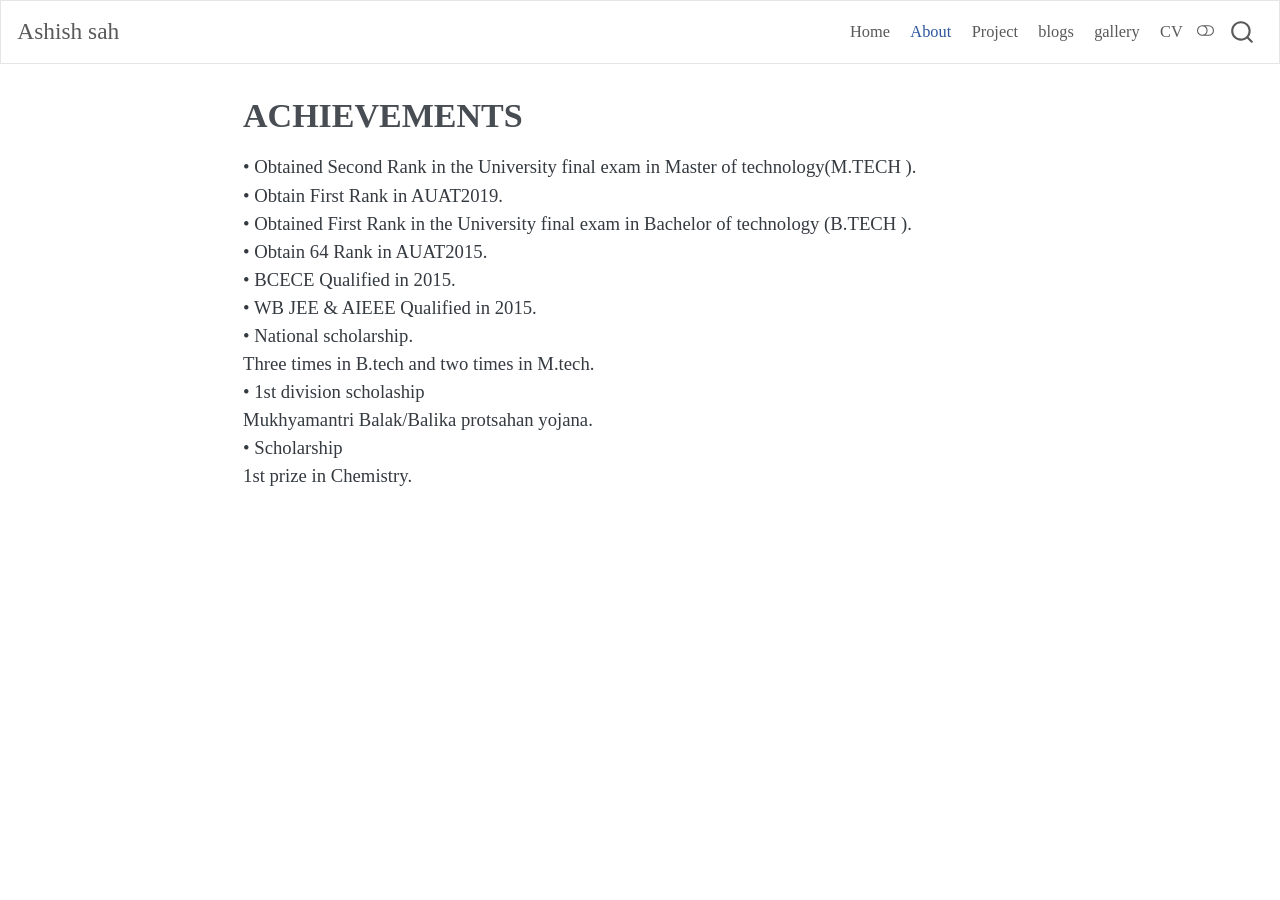
==== docs/about.html @ 662a86bf "1st commit" ====
<!DOCTYPE html>
<html xmlns="http://www.w3.org/1999/xhtml" lang="en" xml:lang="en"><head>

<meta charset="utf-8">
<meta name="generator" content="quarto-1.3.340">

<meta name="viewport" content="width=device-width, initial-scale=1.0, user-scalable=yes">


<title>Ashish sah - ACHIEVEMENTS</title>
<style>
code{white-space: pre-wrap;}
span.smallcaps{font-variant: small-caps;}
div.columns{display: flex; gap: min(4vw, 1.5em);}
div.column{flex: auto; overflow-x: auto;}
div.hanging-indent{margin-left: 1.5em; text-indent: -1.5em;}
ul.task-list{list-style: none;}
ul.task-list li input[type="checkbox"] {
  width: 0.8em;
  margin: 0 0.8em 0.2em -1em; /* quarto-specific, see https://github.com/quarto-dev/quarto-cli/issues/4556 */ 
  vertical-align: middle;
}
</style>


<script src="site_libs/quarto-nav/quarto-nav.js"></script>
<script src="site_libs/quarto-nav/headroom.min.js"></script>
<script src="site_libs/clipboard/clipboard.min.js"></script>
<script src="site_libs/quarto-search/autocomplete.umd.js"></script>
<script src="site_libs/quarto-search/fuse.min.js"></script>
<script src="site_libs/quarto-search/quarto-search.js"></script>
<meta name="quarto:offset" content="./">
<script src="site_libs/quarto-html/quarto.js"></script>
<script src="site_libs/quarto-html/popper.min.js"></script>
<script src="site_libs/quarto-html/tippy.umd.min.js"></script>
<script src="site_libs/quarto-html/anchor.min.js"></script>
<link href="site_libs/quarto-html/tippy.css" rel="stylesheet">
<link href="site_libs/quarto-html/quarto-syntax-highlighting.css" rel="stylesheet" class="quarto-color-scheme" id="quarto-text-highlighting-styles">
<link href="site_libs/quarto-html/quarto-syntax-highlighting-dark.css" rel="prefetch" class="quarto-color-scheme quarto-color-alternate" id="quarto-text-highlighting-styles">
<script src="site_libs/bootstrap/bootstrap.min.js"></script>
<link href="site_libs/bootstrap/bootstrap-icons.css" rel="stylesheet">
<link href="site_libs/bootstrap/bootstrap.min.css" rel="stylesheet" class="quarto-color-scheme" id="quarto-bootstrap" data-mode="light">
<link href="site_libs/bootstrap/bootstrap-dark.min.css" rel="prefetch" class="quarto-color-scheme quarto-color-alternate" id="quarto-bootstrap" data-mode="dark">
<script id="quarto-search-options" type="application/json">{
  "location": "navbar",
  "copy-button": false,
  "collapse-after": 3,
  "panel-placement": "end",
  "type": "overlay",
  "limit": 20,
  "language": {
    "search-no-results-text": "No results",
    "search-matching-documents-text": "matching documents",
    "search-copy-link-title": "Copy link to search",
    "search-hide-matches-text": "Hide additional matches",
    "search-more-match-text": "more match in this document",
    "search-more-matches-text": "more matches in this document",
    "search-clear-button-title": "Clear",
    "search-detached-cancel-button-title": "Cancel",
    "search-submit-button-title": "Submit"
  }
}</script>


</head>

<body class="nav-fixed fullcontent">

<div id="quarto-search-results"></div>
  <header id="quarto-header" class="headroom fixed-top">
    <nav class="navbar navbar-expand-lg navbar-dark ">
      <div class="navbar-container container-fluid">
      <div class="navbar-brand-container">
    <a class="navbar-brand" href="./index.html">
    <span class="navbar-title">Ashish sah</span>
    </a>
  </div>
            <div id="quarto-search" class="" title="Search"></div>
          <button class="navbar-toggler" type="button" data-bs-toggle="collapse" data-bs-target="#navbarCollapse" aria-controls="navbarCollapse" aria-expanded="false" aria-label="Toggle navigation" onclick="if (window.quartoToggleHeadroom) { window.quartoToggleHeadroom(); }">
  <span class="navbar-toggler-icon"></span>
</button>
          <div class="collapse navbar-collapse" id="navbarCollapse">
            <ul class="navbar-nav navbar-nav-scroll ms-auto">
  <li class="nav-item">
    <a class="nav-link" href="./index.html" rel="" target="">
 <span class="menu-text">Home</span></a>
  </li>  
  <li class="nav-item">
    <a class="nav-link active" href="./about.html" rel="" target="" aria-current="page">
 <span class="menu-text">About</span></a>
  </li>  
  <li class="nav-item">
    <a class="nav-link" href="./Project.html" rel="" target="">
 <span class="menu-text">Project</span></a>
  </li>  
  <li class="nav-item">
    <a class="nav-link" href="./blogs.html" rel="" target="">
 <span class="menu-text">blogs</span></a>
  </li>  
  <li class="nav-item">
    <a class="nav-link" href="./gallery.html" rel="" target="">
 <span class="menu-text">gallery</span></a>
  </li>  
  <li class="nav-item">
    <a class="nav-link" href="./files/CV.pdf" rel="" target="">
 <span class="menu-text">CV</span></a>
  </li>  
</ul>
            <div class="quarto-navbar-tools">
  <a href="" class="quarto-color-scheme-toggle quarto-navigation-tool  px-1" onclick="window.quartoToggleColorScheme(); return false;" title="Toggle dark mode"><i class="bi"></i></a>
</div>
          </div> <!-- /navcollapse -->
      </div> <!-- /container-fluid -->
    </nav>
</header>
<!-- content -->
<div id="quarto-content" class="quarto-container page-columns page-rows-contents page-layout-article page-navbar">
<!-- sidebar -->
<!-- margin-sidebar -->
    
<!-- main -->
<main class="content" id="quarto-document-content">

<header id="title-block-header" class="quarto-title-block default">
<div class="quarto-title">
<h1 class="title">ACHIEVEMENTS</h1>
</div>



<div class="quarto-title-meta">

    
  
    
  </div>
  

</header>

<p>• Obtained Second Rank in the University final exam in Master of technology(M.TECH ).<br>
• Obtain First Rank in AUAT2019.<br>
• Obtained First Rank in the University final exam in Bachelor of technology (B.TECH ).<br>
• Obtain 64 Rank in AUAT2015.<br>
• BCECE Qualified in 2015.<br>
• WB JEE &amp; AIEEE Qualified in 2015.<br>
• National scholarship.<br>
Three times in B.tech and two times in M.tech.<br>
• 1st division scholaship<br>
Mukhyamantri Balak/Balika protsahan yojana.<br>
• Scholarship<br>
1st prize in Chemistry.</p>



</main> <!-- /main -->
<script id="quarto-html-after-body" type="application/javascript">
window.document.addEventListener("DOMContentLoaded", function (event) {
  const toggleBodyColorMode = (bsSheetEl) => {
    const mode = bsSheetEl.getAttribute("data-mode");
    const bodyEl = window.document.querySelector("body");
    if (mode === "dark") {
      bodyEl.classList.add("quarto-dark");
      bodyEl.classList.remove("quarto-light");
    } else {
      bodyEl.classList.add("quarto-light");
      bodyEl.classList.remove("quarto-dark");
    }
  }
  const toggleBodyColorPrimary = () => {
    const bsSheetEl = window.document.querySelector("link#quarto-bootstrap");
    if (bsSheetEl) {
      toggleBodyColorMode(bsSheetEl);
    }
  }
  toggleBodyColorPrimary();  
  const disableStylesheet = (stylesheets) => {
    for (let i=0; i < stylesheets.length; i++) {
      const stylesheet = stylesheets[i];
      stylesheet.rel = 'prefetch';
    }
  }
  const enableStylesheet = (stylesheets) => {
    for (let i=0; i < stylesheets.length; i++) {
      const stylesheet = stylesheets[i];
      stylesheet.rel = 'stylesheet';
    }
  }
  const manageTransitions = (selector, allowTransitions) => {
    const els = window.document.querySelectorAll(selector);
    for (let i=0; i < els.length; i++) {
      const el = els[i];
      if (allowTransitions) {
        el.classList.remove('notransition');
      } else {
        el.classList.add('notransition');
      }
    }
  }
  const toggleColorMode = (alternate) => {
    // Switch the stylesheets
    const alternateStylesheets = window.document.querySelectorAll('link.quarto-color-scheme.quarto-color-alternate');
    manageTransitions('#quarto-margin-sidebar .nav-link', false);
    if (alternate) {
      enableStylesheet(alternateStylesheets);
      for (const sheetNode of alternateStylesheets) {
        if (sheetNode.id === "quarto-bootstrap") {
          toggleBodyColorMode(sheetNode);
        }
      }
    } else {
      disableStylesheet(alternateStylesheets);
      toggleBodyColorPrimary();
    }
    manageTransitions('#quarto-margin-sidebar .nav-link', true);
    // Switch the toggles
    const toggles = window.document.querySelectorAll('.quarto-color-scheme-toggle');
    for (let i=0; i < toggles.length; i++) {
      const toggle = toggles[i];
      if (toggle) {
        if (alternate) {
          toggle.classList.add("alternate");     
        } else {
          toggle.classList.remove("alternate");
        }
      }
    }
    // Hack to workaround the fact that safari doesn't
    // properly recolor the scrollbar when toggling (#1455)
    if (navigator.userAgent.indexOf('Safari') > 0 && navigator.userAgent.indexOf('Chrome') == -1) {
      manageTransitions("body", false);
      window.scrollTo(0, 1);
      setTimeout(() => {
        window.scrollTo(0, 0);
        manageTransitions("body", true);
      }, 40);  
    }
  }
  const isFileUrl = () => { 
    return window.location.protocol === 'file:';
  }
  const hasAlternateSentinel = () => {  
    let styleSentinel = getColorSchemeSentinel();
    if (styleSentinel !== null) {
      return styleSentinel === "alternate";
    } else {
      return false;
    }
  }
  const setStyleSentinel = (alternate) => {
    const value = alternate ? "alternate" : "default";
    if (!isFileUrl()) {
      window.localStorage.setItem("quarto-color-scheme", value);
    } else {
      localAlternateSentinel = value;
    }
  }
  const getColorSchemeSentinel = () => {
    if (!isFileUrl()) {
      const storageValue = window.localStorage.getItem("quarto-color-scheme");
      return storageValue != null ? storageValue : localAlternateSentinel;
    } else {
      return localAlternateSentinel;
    }
  }
  let localAlternateSentinel = 'default';
  // Dark / light mode switch
  window.quartoToggleColorScheme = () => {
    // Read the current dark / light value 
    let toAlternate = !hasAlternateSentinel();
    toggleColorMode(toAlternate);
    setStyleSentinel(toAlternate);
  };
  // Ensure there is a toggle, if there isn't float one in the top right
  if (window.document.querySelector('.quarto-color-scheme-toggle') === null) {
    const a = window.document.createElement('a');
    a.classList.add('top-right');
    a.classList.add('quarto-color-scheme-toggle');
    a.href = "";
    a.onclick = function() { try { window.quartoToggleColorScheme(); } catch {} return false; };
    const i = window.document.createElement("i");
    i.classList.add('bi');
    a.appendChild(i);
    window.document.body.appendChild(a);
  }
  // Switch to dark mode if need be
  if (hasAlternateSentinel()) {
    toggleColorMode(true);
  } else {
    toggleColorMode(false);
  }
  const icon = "";
  const anchorJS = new window.AnchorJS();
  anchorJS.options = {
    placement: 'right',
    icon: icon
  };
  anchorJS.add('.anchored');
  const isCodeAnnotation = (el) => {
    for (const clz of el.classList) {
      if (clz.startsWith('code-annotation-')) {                     
        return true;
      }
    }
    return false;
  }
  const clipboard = new window.ClipboardJS('.code-copy-button', {
    text: function(trigger) {
      const codeEl = trigger.previousElementSibling.cloneNode(true);
      for (const childEl of codeEl.children) {
        if (isCodeAnnotation(childEl)) {
          childEl.remove();
        }
      }
      return codeEl.innerText;
    }
  });
  clipboard.on('success', function(e) {
    // button target
    const button = e.trigger;
    // don't keep focus
    button.blur();
    // flash "checked"
    button.classList.add('code-copy-button-checked');
    var currentTitle = button.getAttribute("title");
    button.setAttribute("title", "Copied!");
    let tooltip;
    if (window.bootstrap) {
      button.setAttribute("data-bs-toggle", "tooltip");
      button.setAttribute("data-bs-placement", "left");
      button.setAttribute("data-bs-title", "Copied!");
      tooltip = new bootstrap.Tooltip(button, 
        { trigger: "manual", 
          customClass: "code-copy-button-tooltip",
          offset: [0, -8]});
      tooltip.show();    
    }
    setTimeout(function() {
      if (tooltip) {
        tooltip.hide();
        button.removeAttribute("data-bs-title");
        button.removeAttribute("data-bs-toggle");
        button.removeAttribute("data-bs-placement");
      }
      button.setAttribute("title", currentTitle);
      button.classList.remove('code-copy-button-checked');
    }, 1000);
    // clear code selection
    e.clearSelection();
  });
  function tippyHover(el, contentFn) {
    const config = {
      allowHTML: true,
      content: contentFn,
      maxWidth: 500,
      delay: 100,
      arrow: false,
      appendTo: function(el) {
          return el.parentElement;
      },
      interactive: true,
      interactiveBorder: 10,
      theme: 'quarto',
      placement: 'bottom-start'
    };
    window.tippy(el, config); 
  }
  const noterefs = window.document.querySelectorAll('a[role="doc-noteref"]');
  for (var i=0; i<noterefs.length; i++) {
    const ref = noterefs[i];
    tippyHover(ref, function() {
      // use id or data attribute instead here
      let href = ref.getAttribute('data-footnote-href') || ref.getAttribute('href');
      try { href = new URL(href).hash; } catch {}
      const id = href.replace(/^#\/?/, "");
      const note = window.document.getElementById(id);
      return note.innerHTML;
    });
  }
      let selectedAnnoteEl;
      const selectorForAnnotation = ( cell, annotation) => {
        let cellAttr = 'data-code-cell="' + cell + '"';
        let lineAttr = 'data-code-annotation="' +  annotation + '"';
        const selector = 'span[' + cellAttr + '][' + lineAttr + ']';
        return selector;
      }
      const selectCodeLines = (annoteEl) => {
        const doc = window.document;
        const targetCell = annoteEl.getAttribute("data-target-cell");
        const targetAnnotation = annoteEl.getAttribute("data-target-annotation");
        const annoteSpan = window.document.querySelector(selectorForAnnotation(targetCell, targetAnnotation));
        const lines = annoteSpan.getAttribute("data-code-lines").split(",");
        const lineIds = lines.map((line) => {
          return targetCell + "-" + line;
        })
        let top = null;
        let height = null;
        let parent = null;
        if (lineIds.length > 0) {
            //compute the position of the single el (top and bottom and make a div)
            const el = window.document.getElementById(lineIds[0]);
            top = el.offsetTop;
            height = el.offsetHeight;
            parent = el.parentElement.parentElement;
          if (lineIds.length > 1) {
            const lastEl = window.document.getElementById(lineIds[lineIds.length - 1]);
            const bottom = lastEl.offsetTop + lastEl.offsetHeight;
            height = bottom - top;
          }
          if (top !== null && height !== null && parent !== null) {
            // cook up a div (if necessary) and position it 
            let div = window.document.getElementById("code-annotation-line-highlight");
            if (div === null) {
              div = window.document.createElement("div");
              div.setAttribute("id", "code-annotation-line-highlight");
              div.style.position = 'absolute';
              parent.appendChild(div);
            }
            div.style.top = top - 2 + "px";
            div.style.height = height + 4 + "px";
            let gutterDiv = window.document.getElementById("code-annotation-line-highlight-gutter");
            if (gutterDiv === null) {
              gutterDiv = window.document.createElement("div");
              gutterDiv.setAttribute("id", "code-annotation-line-highlight-gutter");
              gutterDiv.style.position = 'absolute';
              const codeCell = window.document.getElementById(targetCell);
              const gutter = codeCell.querySelector('.code-annotation-gutter');
              gutter.appendChild(gutterDiv);
            }
            gutterDiv.style.top = top - 2 + "px";
            gutterDiv.style.height = height + 4 + "px";
          }
          selectedAnnoteEl = annoteEl;
        }
      };
      const unselectCodeLines = () => {
        const elementsIds = ["code-annotation-line-highlight", "code-annotation-line-highlight-gutter"];
        elementsIds.forEach((elId) => {
          const div = window.document.getElementById(elId);
          if (div) {
            div.remove();
          }
        });
        selectedAnnoteEl = undefined;
      };
      // Attach click handler to the DT
      const annoteDls = window.document.querySelectorAll('dt[data-target-cell]');
      for (const annoteDlNode of annoteDls) {
        annoteDlNode.addEventListener('click', (event) => {
          const clickedEl = event.target;
          if (clickedEl !== selectedAnnoteEl) {
            unselectCodeLines();
            const activeEl = window.document.querySelector('dt[data-target-cell].code-annotation-active');
            if (activeEl) {
              activeEl.classList.remove('code-annotation-active');
            }
            selectCodeLines(clickedEl);
            clickedEl.classList.add('code-annotation-active');
          } else {
            // Unselect the line
            unselectCodeLines();
            clickedEl.classList.remove('code-annotation-active');
          }
        });
      }
  const findCites = (el) => {
    const parentEl = el.parentElement;
    if (parentEl) {
      const cites = parentEl.dataset.cites;
      if (cites) {
        return {
          el,
          cites: cites.split(' ')
        };
      } else {
        return findCites(el.parentElement)
      }
    } else {
      return undefined;
    }
  };
  var bibliorefs = window.document.querySelectorAll('a[role="doc-biblioref"]');
  for (var i=0; i<bibliorefs.length; i++) {
    const ref = bibliorefs[i];
    const citeInfo = findCites(ref);
    if (citeInfo) {
      tippyHover(citeInfo.el, function() {
        var popup = window.document.createElement('div');
        citeInfo.cites.forEach(function(cite) {
          var citeDiv = window.document.createElement('div');
          citeDiv.classList.add('hanging-indent');
          citeDiv.classList.add('csl-entry');
          var biblioDiv = window.document.getElementById('ref-' + cite);
          if (biblioDiv) {
            citeDiv.innerHTML = biblioDiv.innerHTML;
          }
          popup.appendChild(citeDiv);
        });
        return popup.innerHTML;
      });
    }
  }
});
</script>
</div> <!-- /content -->



</body></html>
---- docs/site_libs/quarto-html/tippy.css ----
.tippy-box[data-animation=fade][data-state=hidden]{opacity:0}[data-tippy-root]{max-width:calc(100vw - 10px)}.tippy-box{position:relative;background-color:#333;color:#fff;border-radius:4px;font-size:14px;line-height:1.4;white-space:normal;outline:0;transition-property:transform,visibility,opacity}.tippy-box[data-placement^=top]>.tippy-arrow{bottom:0}.tippy-box[data-placement^=top]>.tippy-arrow:before{bottom:-7px;left:0;border-width:8px 8px 0;border-top-color:initial;transform-origin:center top}.tippy-box[data-placement^=bottom]>.tippy-arrow{top:0}.tippy-box[data-placement^=bottom]>.tippy-arrow:before{top:-7px;left:0;border-width:0 8px 8px;border-bottom-color:initial;transform-origin:center bottom}.tippy-box[data-placement^=left]>.tippy-arrow{right:0}.tippy-box[data-placement^=left]>.tippy-arrow:before{border-width:8px 0 8px 8px;border-left-color:initial;right:-7px;transform-origin:center left}.tippy-box[data-placement^=right]>.tippy-arrow{left:0}.tippy-box[data-placement^=right]>.tippy-arrow:before{left:-7px;border-width:8px 8px 8px 0;border-right-color:initial;transform-origin:center right}.tippy-box[data-inertia][data-state=visible]{transition-timing-function:cubic-bezier(.54,1.5,.38,1.11)}.tippy-arrow{width:16px;height:16px;color:#333}.tippy-arrow:before{content:"";position:absolute;border-color:transparent;border-style:solid}.tippy-content{position:relative;padding:5px 9px;z-index:1}
---- docs/site_libs/quarto-html/quarto-syntax-highlighting.css ----
/* quarto syntax highlight colors */
:root {
  --quarto-hl-ot-color: #ffa07a;
  --quarto-hl-at-color: #ffd700;
  --quarto-hl-ss-color: #abe338;
  --quarto-hl-an-color: #d4d0ab;
  --quarto-hl-fu-color: #ffd700;
  --quarto-hl-st-color: #abe338;
  --quarto-hl-cf-color: #ffa07a;
  --quarto-hl-op-color: #00e0e0;
  --quarto-hl-er-color: #dcc6e0;
  --quarto-hl-bn-color: #dcc6e0;
  --quarto-hl-al-color: #dcc6e0;
  --quarto-hl-va-color: #f5ab35;
  --quarto-hl-bu-color: #f5ab35;
  --quarto-hl-ex-color: #ffd700;
  --quarto-hl-pp-color: #dcc6e0;
  --quarto-hl-in-color: #d4d0ab;
  --quarto-hl-vs-color: #abe338;
  --quarto-hl-wa-color: #d4d0ab;
  --quarto-hl-do-color: #d4d0ab;
  --quarto-hl-im-color: #f8f8f2;
  --quarto-hl-ch-color: #abe338;
  --quarto-hl-dt-color: #dcc6e0;
  --quarto-hl-fl-color: #f5ab35;
  --quarto-hl-co-color: #d4d0ab;
  --quarto-hl-cv-color: #d4d0ab;
  --quarto-hl-cn-color: #ffa07a;
  --quarto-hl-sc-color: #00e0e0;
  --quarto-hl-dv-color: #dcc6e0;
  --quarto-hl-kw-color: #ffa07a;
}

/* other quarto variables */
:root {
  --quarto-font-monospace: SFMono-Regular, Menlo, Monaco, Consolas, "Liberation Mono", "Courier New", monospace;
}

pre > code.sourceCode > span {
  color: #f8f8f2;
}

code span {
  color: #f8f8f2;
}

code.sourceCode > span {
  color: #f8f8f2;
}

div.sourceCode,
div.sourceCode pre.sourceCode {
  color: #f8f8f2;
}

code span.ot {
  color: #ffa07a;
  font-style: inherit;
}

code span.at {
  color: #ffd700;
  font-style: inherit;
}

code span.ss {
  color: #abe338;
  font-style: inherit;
}

code span.an {
  color: #d4d0ab;
  font-style: inherit;
}

code span.fu {
  color: #ffd700;
  font-style: inherit;
}

code span.st {
  color: #abe338;
  font-style: inherit;
}

code span.cf {
  color: #ffa07a;
  font-style: inherit;
}

code span.op {
  color: #00e0e0;
  font-style: inherit;
}

code span.er {
  color: #dcc6e0;
  font-style: inherit;
}

code span.bn {
  color: #dcc6e0;
  font-style: inherit;
}

code span.al {
  color: #dcc6e0;
  font-style: inherit;
}

code span.va {
  color: #f5ab35;
  font-style: inherit;
}

code span.bu {
  color: #f5ab35;
  font-style: inherit;
}

code span.ex {
  color: #ffd700;
  font-style: inherit;
}

code span.pp {
  color: #dcc6e0;
  font-style: inherit;
}

code span.in {
  color: #d4d0ab;
  font-style: inherit;
}

code span.vs {
  color: #abe338;
  font-style: inherit;
}

code span.wa {
  color: #d4d0ab;
  font-style: italic;
}

code span.do {
  color: #d4d0ab;
  font-style: italic;
}

code span.im {
  color: #f8f8f2;
  font-style: inherit;
}

code span.ch {
  color: #abe338;
  font-style: inherit;
}

code span.dt {
  color: #dcc6e0;
  font-style: inherit;
}

code span.fl {
  color: #f5ab35;
  font-style: inherit;
}

code span.co {
  color: #d4d0ab;
  font-style: inherit;
}

code span.cv {
  color: #d4d0ab;
  font-style: italic;
}

code span.cn {
  color: #ffa07a;
  font-style: inherit;
}

code span.sc {
  color: #00e0e0;
  font-style: inherit;
}

code span.dv {
  color: #dcc6e0;
  font-style: inherit;
}

code span.kw {
  color: #ffa07a;
  font-style: inherit;
}

.prevent-inlining {
  content: "</";
}

/*# sourceMappingURL=debc5d5d77c3f9108843748ff7464032.css.map */
---- docs/site_libs/quarto-html/quarto-syntax-highlighting-dark.css ----
/* quarto syntax highlight colors */
:root {
  --quarto-hl-ot-color: #ffa07a;
  --quarto-hl-at-color: #ffd700;
  --quarto-hl-ss-color: #abe338;
  --quarto-hl-an-color: #d4d0ab;
  --quarto-hl-fu-color: #ffd700;
  --quarto-hl-st-color: #abe338;
  --quarto-hl-cf-color: #ffa07a;
  --quarto-hl-op-color: #00e0e0;
  --quarto-hl-er-color: #dcc6e0;
  --quarto-hl-bn-color: #dcc6e0;
  --quarto-hl-al-color: #dcc6e0;
  --quarto-hl-va-color: #f5ab35;
  --quarto-hl-bu-color: #f5ab35;
  --quarto-hl-ex-color: #ffd700;
  --quarto-hl-pp-color: #dcc6e0;
  --quarto-hl-in-color: #d4d0ab;
  --quarto-hl-vs-color: #abe338;
  --quarto-hl-wa-color: #d4d0ab;
  --quarto-hl-do-color: #d4d0ab;
  --quarto-hl-im-color: #f8f8f2;
  --quarto-hl-ch-color: #abe338;
  --quarto-hl-dt-color: #dcc6e0;
  --quarto-hl-fl-color: #f5ab35;
  --quarto-hl-co-color: #d4d0ab;
  --quarto-hl-cv-color: #d4d0ab;
  --quarto-hl-cn-color: #ffa07a;
  --quarto-hl-sc-color: #00e0e0;
  --quarto-hl-dv-color: #dcc6e0;
  --quarto-hl-kw-color: #ffa07a;
}

/* other quarto variables */
:root {
  --quarto-font-monospace: SFMono-Regular, Menlo, Monaco, Consolas, "Liberation Mono", "Courier New", monospace;
}

pre > code.sourceCode > span {
  color: #f8f8f2;
}

code span {
  color: #f8f8f2;
}

code.sourceCode > span {
  color: #f8f8f2;
}

div.sourceCode,
div.sourceCode pre.sourceCode {
  color: #f8f8f2;
}

code span.ot {
  color: #ffa07a;
  font-style: inherit;
}

code span.at {
  color: #ffd700;
  font-style: inherit;
}

code span.ss {
  color: #abe338;
  font-style: inherit;
}

code span.an {
  color: #d4d0ab;
  font-style: inherit;
}

code span.fu {
  color: #ffd700;
  font-style: inherit;
}

code span.st {
  color: #abe338;
  font-style: inherit;
}

code span.cf {
  color: #ffa07a;
  font-style: inherit;
}

code span.op {
  color: #00e0e0;
  font-style: inherit;
}

code span.er {
  color: #dcc6e0;
  font-style: inherit;
}

code span.bn {
  color: #dcc6e0;
  font-style: inherit;
}

code span.al {
  color: #dcc6e0;
  font-style: inherit;
}

code span.va {
  color: #f5ab35;
  font-style: inherit;
}

code span.bu {
  color: #f5ab35;
  font-style: inherit;
}

code span.ex {
  color: #ffd700;
  font-style: inherit;
}

code span.pp {
  color: #dcc6e0;
  font-style: inherit;
}

code span.in {
  color: #d4d0ab;
  font-style: inherit;
}

code span.vs {
  color: #abe338;
  font-style: inherit;
}

code span.wa {
  color: #d4d0ab;
  font-style: italic;
}

code span.do {
  color: #d4d0ab;
  font-style: italic;
}

code span.im {
  color: #f8f8f2;
  font-style: inherit;
}

code span.ch {
  color: #abe338;
  font-style: inherit;
}

code span.dt {
  color: #dcc6e0;
  font-style: inherit;
}

code span.fl {
  color: #f5ab35;
  font-style: inherit;
}

code span.co {
  color: #d4d0ab;
  font-style: inherit;
}

code span.cv {
  color: #d4d0ab;
  font-style: italic;
}

code span.cn {
  color: #ffa07a;
  font-style: inherit;
}

code span.sc {
  color: #00e0e0;
  font-style: inherit;
}

code span.dv {
  color: #dcc6e0;
  font-style: inherit;
}

code span.kw {
  color: #ffa07a;
  font-style: inherit;
}

.prevent-inlining {
  content: "</";
}

/*# sourceMappingURL=935a306eefa94366c21e1a970dddb765.css.map */
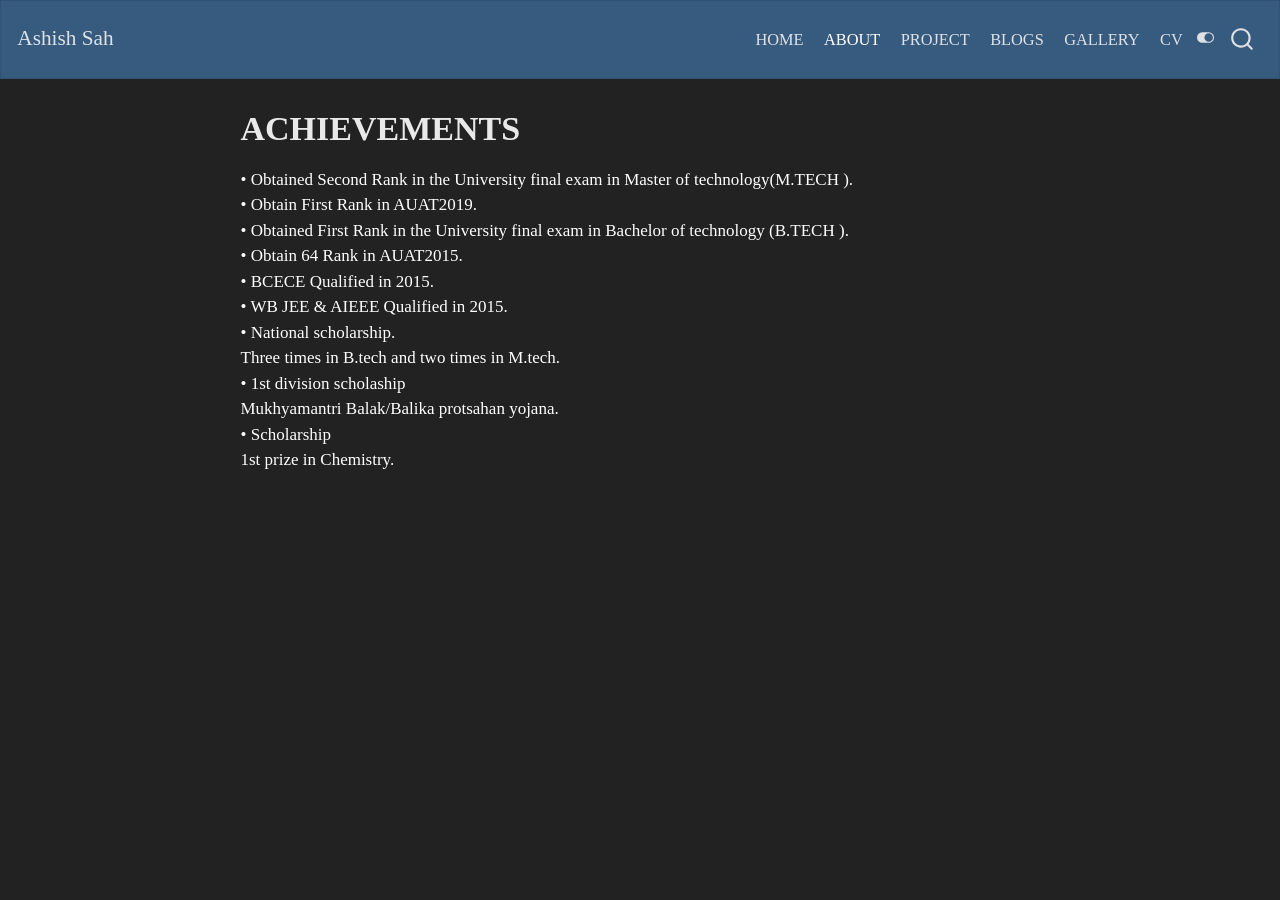
==== commit 9219b029: "updated cv" ====
--- a/docs/about.html
+++ b/docs/about.html
@@ -7,7 +7,7 @@
 <meta name="viewport" content="width=device-width, initial-scale=1.0, user-scalable=yes">
 
 
-<title>Ashish sah - ACHIEVEMENTS</title>
+<title>Ashish Sah - ACHIEVEMENTS</title>
 <style>
 code{white-space: pre-wrap;}
 span.smallcaps{font-variant: small-caps;}
@@ -36,11 +36,11 @@
 <script src="site_libs/quarto-html/anchor.min.js"></script>
 <link href="site_libs/quarto-html/tippy.css" rel="stylesheet">
 <link href="site_libs/quarto-html/quarto-syntax-highlighting.css" rel="stylesheet" class="quarto-color-scheme" id="quarto-text-highlighting-styles">
-<link href="site_libs/quarto-html/quarto-syntax-highlighting-dark.css" rel="prefetch" class="quarto-color-scheme quarto-color-alternate" id="quarto-text-highlighting-styles">
+<link href="site_libs/quarto-html/quarto-syntax-highlighting-dark.css" rel="stylesheet" class="quarto-color-scheme quarto-color-alternate" id="quarto-text-highlighting-styles">
 <script src="site_libs/bootstrap/bootstrap.min.js"></script>
 <link href="site_libs/bootstrap/bootstrap-icons.css" rel="stylesheet">
 <link href="site_libs/bootstrap/bootstrap.min.css" rel="stylesheet" class="quarto-color-scheme" id="quarto-bootstrap" data-mode="light">
-<link href="site_libs/bootstrap/bootstrap-dark.min.css" rel="prefetch" class="quarto-color-scheme quarto-color-alternate" id="quarto-bootstrap" data-mode="dark">
+<link href="site_libs/bootstrap/bootstrap-dark.min.css" rel="stylesheet" class="quarto-color-scheme quarto-color-alternate" id="quarto-bootstrap" data-mode="dark">
 <script id="quarto-search-options" type="application/json">{
   "location": "navbar",
   "copy-button": false,
@@ -72,7 +72,7 @@
       <div class="navbar-container container-fluid">
       <div class="navbar-brand-container">
     <a class="navbar-brand" href="./index.html">
-    <span class="navbar-title">Ashish sah</span>
+    <span class="navbar-title">Ashish Sah</span>
     </a>
   </div>
             <div id="quarto-search" class="" title="Search"></div>
@@ -83,23 +83,23 @@
             <ul class="navbar-nav navbar-nav-scroll ms-auto">
   <li class="nav-item">
     <a class="nav-link" href="./index.html" rel="" target="">
- <span class="menu-text">Home</span></a>
+ <span class="menu-text">HOME</span></a>
   </li>  
   <li class="nav-item">
     <a class="nav-link active" href="./about.html" rel="" target="" aria-current="page">
- <span class="menu-text">About</span></a>
+ <span class="menu-text">ABOUT</span></a>
   </li>  
   <li class="nav-item">
     <a class="nav-link" href="./Project.html" rel="" target="">
- <span class="menu-text">Project</span></a>
+ <span class="menu-text">PROJECT</span></a>
   </li>  
   <li class="nav-item">
     <a class="nav-link" href="./blogs.html" rel="" target="">
- <span class="menu-text">blogs</span></a>
+ <span class="menu-text">BLOGS</span></a>
   </li>  
   <li class="nav-item">
     <a class="nav-link" href="./gallery.html" rel="" target="">
- <span class="menu-text">gallery</span></a>
+ <span class="menu-text">GALLERY</span></a>
   </li>  
   <li class="nav-item">
     <a class="nav-link" href="./files/CV.pdf" rel="" target="">
@@ -263,7 +263,7 @@
       return localAlternateSentinel;
     }
   }
-  let localAlternateSentinel = 'default';
+  let localAlternateSentinel = 'alternate';
   // Dark / light mode switch
   window.quartoToggleColorScheme = () => {
     // Read the current dark / light value 
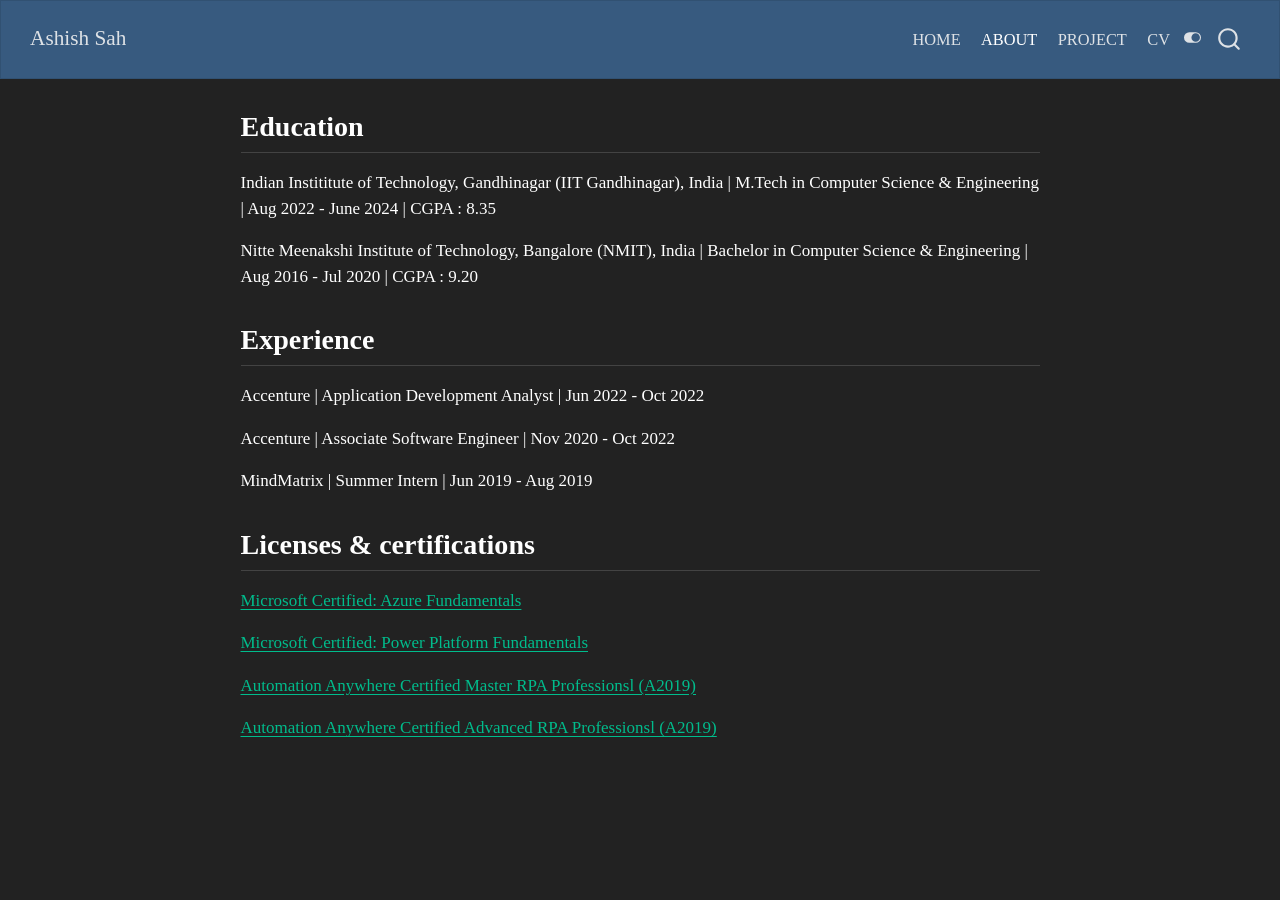
==== commit 91ebbd30: "modify all" ====
--- a/docs/about.html
+++ b/docs/about.html
@@ -2,12 +2,12 @@
 <html xmlns="http://www.w3.org/1999/xhtml" lang="en" xml:lang="en"><head>
 
 <meta charset="utf-8">
-<meta name="generator" content="quarto-1.3.340">
+<meta name="generator" content="quarto-1.4.549">
 
 <meta name="viewport" content="width=device-width, initial-scale=1.0, user-scalable=yes">
 
 
-<title>Ashish Sah - ACHIEVEMENTS</title>
+<title>Ashish Sah</title>
 <style>
 code{white-space: pre-wrap;}
 span.smallcaps{font-variant: small-caps;}
@@ -47,7 +47,13 @@
   "collapse-after": 3,
   "panel-placement": "end",
   "type": "overlay",
-  "limit": 20,
+  "limit": 50,
+  "keyboard-shortcut": [
+    "f",
+    "/",
+    "s"
+  ],
+  "show-item-context": false,
   "language": {
     "search-no-results-text": "No results",
     "search-matching-documents-text": "matching documents",
@@ -56,8 +62,10 @@
     "search-more-match-text": "more match in this document",
     "search-more-matches-text": "more matches in this document",
     "search-clear-button-title": "Clear",
+    "search-text-placeholder": "",
     "search-detached-cancel-button-title": "Cancel",
-    "search-submit-button-title": "Submit"
+    "search-submit-button-title": "Submit",
+    "search-label": "Search"
   }
 }</script>
 
@@ -68,9 +76,9 @@
 
 <div id="quarto-search-results"></div>
   <header id="quarto-header" class="headroom fixed-top">
-    <nav class="navbar navbar-expand-lg navbar-dark ">
+    <nav class="navbar navbar-expand-lg " data-bs-theme="dark">
       <div class="navbar-container container-fluid">
-      <div class="navbar-brand-container">
+      <div class="navbar-brand-container mx-auto">
     <a class="navbar-brand" href="./index.html">
     <span class="navbar-title">Ashish Sah</span>
     </a>
@@ -82,34 +90,26 @@
           <div class="collapse navbar-collapse" id="navbarCollapse">
             <ul class="navbar-nav navbar-nav-scroll ms-auto">
   <li class="nav-item">
-    <a class="nav-link" href="./index.html" rel="" target="">
- <span class="menu-text">HOME</span></a>
+    <a class="nav-link" href="./index.html"> 
+<span class="menu-text">HOME</span></a>
   </li>  
   <li class="nav-item">
-    <a class="nav-link active" href="./about.html" rel="" target="" aria-current="page">
- <span class="menu-text">ABOUT</span></a>
+    <a class="nav-link active" href="./about.html" aria-current="page"> 
+<span class="menu-text">ABOUT</span></a>
   </li>  
   <li class="nav-item">
-    <a class="nav-link" href="./Project.html" rel="" target="">
- <span class="menu-text">PROJECT</span></a>
+    <a class="nav-link" href="./Project.html"> 
+<span class="menu-text">PROJECT</span></a>
   </li>  
   <li class="nav-item">
-    <a class="nav-link" href="./blogs.html" rel="" target="">
- <span class="menu-text">BLOGS</span></a>
-  </li>  
-  <li class="nav-item">
-    <a class="nav-link" href="./gallery.html" rel="" target="">
- <span class="menu-text">GALLERY</span></a>
-  </li>  
-  <li class="nav-item">
-    <a class="nav-link" href="./files/CV.pdf" rel="" target="">
- <span class="menu-text">CV</span></a>
+    <a class="nav-link" href="./files/CV.pdf"> 
+<span class="menu-text">CV</span></a>
   </li>  
 </ul>
-            <div class="quarto-navbar-tools">
+          </div> <!-- /navcollapse -->
+          <div class="quarto-navbar-tools">
   <a href="" class="quarto-color-scheme-toggle quarto-navigation-tool  px-1" onclick="window.quartoToggleColorScheme(); return false;" title="Toggle dark mode"><i class="bi"></i></a>
 </div>
-          </div> <!-- /navcollapse -->
       </div> <!-- /container-fluid -->
     </nav>
 </header>
@@ -121,37 +121,37 @@
 <!-- main -->
 <main class="content" id="quarto-document-content">
 
-<header id="title-block-header" class="quarto-title-block default">
-<div class="quarto-title">
-<h1 class="title">ACHIEVEMENTS</h1>
-</div>
-
-
-
-<div class="quarto-title-meta">
-
-    
-  
-    
-  </div>
-  
-
-</header>
-
-<p>• Obtained Second Rank in the University final exam in Master of technology(M.TECH ).<br>
-• Obtain First Rank in AUAT2019.<br>
-• Obtained First Rank in the University final exam in Bachelor of technology (B.TECH ).<br>
-• Obtain 64 Rank in AUAT2015.<br>
-• BCECE Qualified in 2015.<br>
-• WB JEE &amp; AIEEE Qualified in 2015.<br>
-• National scholarship.<br>
-Three times in B.tech and two times in M.tech.<br>
-• 1st division scholaship<br>
-Mukhyamantri Balak/Balika protsahan yojana.<br>
-• Scholarship<br>
-1st prize in Chemistry.</p>
-
-
+
+
+
+<!-- ---
+title: "ACHIEVEMENTS"
+
+---
+
+• Obtained Second Rank in the University final exam in Master of
+technology(M.TECH ).  
+• ABCDEF -->
+<section id="education" class="level2">
+<h2 class="anchored" data-anchor-id="education">Education</h2>
+<p>Indian Instititute of Technology, Gandhinagar (IIT Gandhinagar), India | M.Tech in Computer Science &amp; Engineering | Aug 2022 - June 2024 | CGPA : 8.35</p>
+<p>Nitte Meenakshi Institute of Technology, Bangalore (NMIT), India | Bachelor in Computer Science &amp; Engineering | Aug 2016 - Jul 2020 | CGPA : 9.20</p>
+</section>
+<section id="experience" class="level2">
+<h2 class="anchored" data-anchor-id="experience">Experience</h2>
+<p>Accenture | Application Development Analyst | Jun 2022 - Oct 2022</p>
+<p>Accenture | Associate Software Engineer | Nov 2020 - Oct 2022</p>
+<p>MindMatrix | Summer Intern | Jun 2019 - Aug 2019</p>
+</section>
+<section id="licenses-certifications" class="level2">
+<h2 class="anchored" data-anchor-id="licenses-certifications">Licenses &amp; certifications</h2>
+<p><a href="https://www.credly.com/badges/a7555e7c-efad-4cd2-8244-f1e22f79c913?source=linked_in_profile">Microsoft Certified: Azure Fundamentals</a></p>
+<p><a href="https://www.credly.com/badges/e82303f6-11fb-4436-bd6e-4ec2aad212a6?source=linked_in_profile">Microsoft Certified: Power Platform Fundamentals</a></p>
+<p><a href="https://certificates.automationanywhere.com/5153c76e-b8ce-44a1-a1f7-28d7cd29dc00">Automation Anywhere Certified Master RPA Professionsl (A2019)</a></p>
+<p><a href="https://certificates.automationanywhere.com/d55c87c8-9b74-4d9f-bd2a-05f8c411dce1">Automation Anywhere Certified Advanced RPA Professionsl (A2019)</a></p>
+
+
+</section>
 
 </main> <!-- /main -->
 <script id="quarto-html-after-body" type="application/javascript">
@@ -195,6 +195,33 @@
       } else {
         el.classList.add('notransition');
       }
+    }
+  }
+  const toggleGiscusIfUsed = (isAlternate, darkModeDefault) => {
+    const baseTheme = document.querySelector('#giscus-base-theme')?.value ?? 'light';
+    const alternateTheme = document.querySelector('#giscus-alt-theme')?.value ?? 'dark';
+    let newTheme = '';
+    if(darkModeDefault) {
+      newTheme = isAlternate ? baseTheme : alternateTheme;
+    } else {
+      newTheme = isAlternate ? alternateTheme : baseTheme;
+    }
+    const changeGiscusTheme = () => {
+      // From: https://github.com/giscus/giscus/issues/336
+      const sendMessage = (message) => {
+        const iframe = document.querySelector('iframe.giscus-frame');
+        if (!iframe) return;
+        iframe.contentWindow.postMessage({ giscus: message }, 'https://giscus.app');
+      }
+      sendMessage({
+        setConfig: {
+          theme: newTheme
+        }
+      });
+    }
+    const isGiscussLoaded = window.document.querySelector('iframe.giscus-frame') !== null;
+    if (isGiscussLoaded) {
+      changeGiscusTheme();
     }
   }
   const toggleColorMode = (alternate) => {
@@ -263,13 +290,15 @@
       return localAlternateSentinel;
     }
   }
-  let localAlternateSentinel = 'alternate';
+  const darkModeDefault = true;
+  let localAlternateSentinel = darkModeDefault ? 'alternate' : 'default';
   // Dark / light mode switch
   window.quartoToggleColorScheme = () => {
     // Read the current dark / light value 
     let toAlternate = !hasAlternateSentinel();
     toggleColorMode(toAlternate);
     setStyleSentinel(toAlternate);
+    toggleGiscusIfUsed(toAlternate, darkModeDefault);
   };
   // Ensure there is a toggle, if there isn't float one in the top right
   if (window.document.querySelector('.quarto-color-scheme-toggle') === null) {
@@ -348,10 +377,9 @@
     // clear code selection
     e.clearSelection();
   });
-  function tippyHover(el, contentFn) {
+  function tippyHover(el, contentFn, onTriggerFn, onUntriggerFn) {
     const config = {
       allowHTML: true,
-      content: contentFn,
       maxWidth: 500,
       delay: 100,
       arrow: false,
@@ -361,8 +389,17 @@
       interactive: true,
       interactiveBorder: 10,
       theme: 'quarto',
-      placement: 'bottom-start'
+      placement: 'bottom-start',
     };
+    if (contentFn) {
+      config.content = contentFn;
+    }
+    if (onTriggerFn) {
+      config.onTrigger = onTriggerFn;
+    }
+    if (onUntriggerFn) {
+      config.onUntrigger = onUntriggerFn;
+    }
     window.tippy(el, config); 
   }
   const noterefs = window.document.querySelectorAll('a[role="doc-noteref"]');
@@ -375,6 +412,125 @@
       const id = href.replace(/^#\/?/, "");
       const note = window.document.getElementById(id);
       return note.innerHTML;
+    });
+  }
+  const xrefs = window.document.querySelectorAll('a.quarto-xref');
+  const processXRef = (id, note) => {
+    // Strip column container classes
+    const stripColumnClz = (el) => {
+      el.classList.remove("page-full", "page-columns");
+      if (el.children) {
+        for (const child of el.children) {
+          stripColumnClz(child);
+        }
+      }
+    }
+    stripColumnClz(note)
+    if (id === null || id.startsWith('sec-')) {
+      // Special case sections, only their first couple elements
+      const container = document.createElement("div");
+      if (note.children && note.children.length > 2) {
+        container.appendChild(note.children[0].cloneNode(true));
+        for (let i = 1; i < note.children.length; i++) {
+          const child = note.children[i];
+          if (child.tagName === "P" && child.innerText === "") {
+            continue;
+          } else {
+            container.appendChild(child.cloneNode(true));
+            break;
+          }
+        }
+        if (window.Quarto?.typesetMath) {
+          window.Quarto.typesetMath(container);
+        }
+        return container.innerHTML
+      } else {
+        if (window.Quarto?.typesetMath) {
+          window.Quarto.typesetMath(note);
+        }
+        return note.innerHTML;
+      }
+    } else {
+      // Remove any anchor links if they are present
+      const anchorLink = note.querySelector('a.anchorjs-link');
+      if (anchorLink) {
+        anchorLink.remove();
+      }
+      if (window.Quarto?.typesetMath) {
+        window.Quarto.typesetMath(note);
+      }
+      // TODO in 1.5, we should make sure this works without a callout special case
+      if (note.classList.contains("callout")) {
+        return note.outerHTML;
+      } else {
+        return note.innerHTML;
+      }
+    }
+  }
+  for (var i=0; i<xrefs.length; i++) {
+    const xref = xrefs[i];
+    tippyHover(xref, undefined, function(instance) {
+      instance.disable();
+      let url = xref.getAttribute('href');
+      let hash = undefined; 
+      if (url.startsWith('#')) {
+        hash = url;
+      } else {
+        try { hash = new URL(url).hash; } catch {}
+      }
+      if (hash) {
+        const id = hash.replace(/^#\/?/, "");
+        const note = window.document.getElementById(id);
+        if (note !== null) {
+          try {
+            const html = processXRef(id, note.cloneNode(true));
+            instance.setContent(html);
+          } finally {
+            instance.enable();
+            instance.show();
+          }
+        } else {
+          // See if we can fetch this
+          fetch(url.split('#')[0])
+          .then(res => res.text())
+          .then(html => {
+            const parser = new DOMParser();
+            const htmlDoc = parser.parseFromString(html, "text/html");
+            const note = htmlDoc.getElementById(id);
+            if (note !== null) {
+              const html = processXRef(id, note);
+              instance.setContent(html);
+            } 
+          }).finally(() => {
+            instance.enable();
+            instance.show();
+          });
+        }
+      } else {
+        // See if we can fetch a full url (with no hash to target)
+        // This is a special case and we should probably do some content thinning / targeting
+        fetch(url)
+        .then(res => res.text())
+        .then(html => {
+          const parser = new DOMParser();
+          const htmlDoc = parser.parseFromString(html, "text/html");
+          const note = htmlDoc.querySelector('main.content');
+          if (note !== null) {
+            // This should only happen for chapter cross references
+            // (since there is no id in the URL)
+            // remove the first header
+            if (note.children.length > 0 && note.children[0].tagName === "HEADER") {
+              note.children[0].remove();
+            }
+            const html = processXRef(null, note);
+            instance.setContent(html);
+          } 
+        }).finally(() => {
+          instance.enable();
+          instance.show();
+        });
+      }
+    }, function(instance) {
     });
   }
       let selectedAnnoteEl;
@@ -418,6 +574,7 @@
             }
             div.style.top = top - 2 + "px";
             div.style.height = height + 4 + "px";
+            div.style.left = 0;
             let gutterDiv = window.document.getElementById("code-annotation-line-highlight-gutter");
             if (gutterDiv === null) {
               gutterDiv = window.document.createElement("div");
@@ -443,6 +600,32 @@
         });
         selectedAnnoteEl = undefined;
       };
+        // Handle positioning of the toggle
+    window.addEventListener(
+      "resize",
+      throttle(() => {
+        elRect = undefined;
+        if (selectedAnnoteEl) {
+          selectCodeLines(selectedAnnoteEl);
+        }
+      }, 10)
+    );
+    function throttle(fn, ms) {
+    let throttle = false;
+    let timer;
+      return (...args) => {
+        if(!throttle) { // first call gets through
+            fn.apply(this, args);
+            throttle = true;
+        } else { // all the others get throttled
+            if(timer) clearTimeout(timer); // cancel #2
+            timer = setTimeout(() => {
+              fn.apply(this, args);
+              timer = throttle = false;
+            }, ms);
+        }
+      };
+    }
       // Attach click handler to the DT
       const annoteDls = window.document.querySelectorAll('dt[data-target-cell]');
       for (const annoteDlNode of annoteDls) {
@@ -506,4 +689,5 @@
 
 
 
+
 </body></html>
